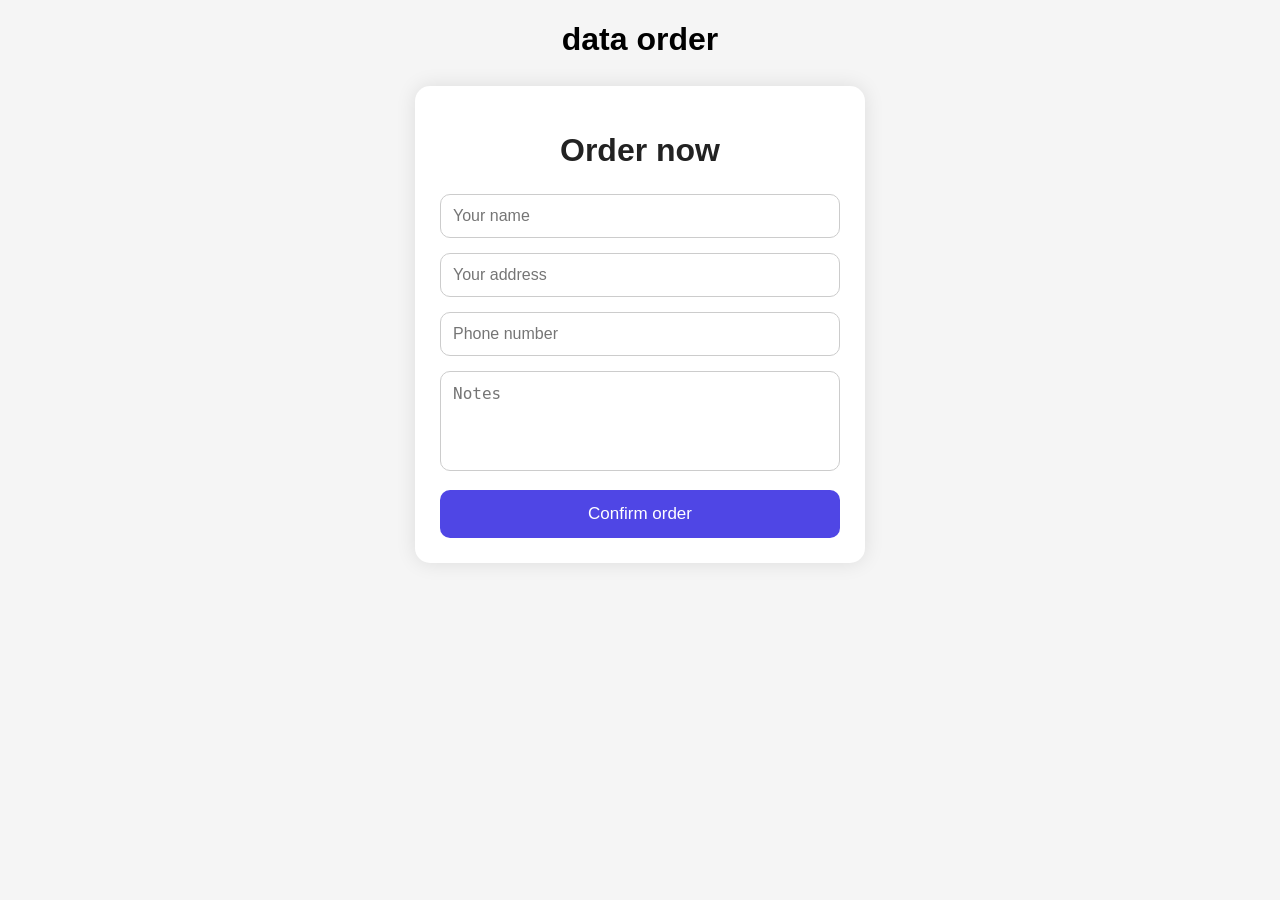
==== checkout.html @ 16e17926 "task" ====
<!DOCTYPE html>
<html>
<head>
    <title>Checkout</title>
    <style>
        /* صفحة الطلب */

body{
    margin: 0;
    padding: 0;
    font-family: Arial, Helvetica, sans-serif;
    background: #f5f5f5;
}
h1{
    text-align: center;
}
#order-page{
  height: fit-content;
    display: flex;
    justify-content: center;
    align-items: center;
    padding: 6px 6px;
}

.order-box{
    width: 400px;
    background: white;

    padding: 25px;

    border-radius: 15px;

    box-shadow: 0 0 20px rgba(0,0,0,0.1);
}

.order-box h1{
    text-align: center;
    margin-bottom: 25px;

    color: #222;
}

.order-box input,
.order-box textarea{
    width: 100%;

    padding: 12px;

    margin-bottom: 15px;

    border: 1px solid #ccc;

    border-radius: 10px;

    outline: none;

    font-size: 16px;

    box-sizing: border-box;
}

.order-box textarea{
    resize: none;
    height: 100px;
}

.order-box input:focus,
.order-box textarea:focus{
    border-color: #4f46e5;
}

.order-box button{
    width: 100%;

    padding: 14px;

    border: none;

    border-radius: 10px;

    background: #4f46e5;

    color: white;

    font-size: 17px;

    cursor: pointer;

    transition: 0.3s;
}

.order-box button:hover{
    background: #372fcf;
}
    </style>
</head>
<body>

<h1>data order</h1>

<form>
    <div id="order-page">

    <div class="order-box">

        <h1>Order now</h1>

        <input type="text" required placeholder="Your name">

        <input type="text" required placeholder="Your address">

        <input type="text" required placeholder="Phone number">

        <textarea placeholder="Notes"></textarea>

        <button  id="confirm">Confirm order</button>

    </div>

    </div>
</form>
<script>
    console.log(localStorage.getItem("cart"));
   document.getElementById("confirm").addEventListener("click", (e) => {
    e.preventDefault();

    let cart = JSON.parse(localStorage.getItem("cart")) || [];

    let name = document.querySelector("input[placeholder='Your name']").value;
    let address = document.querySelector("input[placeholder='Your address']").value;
    let phoneUser = document.querySelector("input[placeholder='Phone number']").value;
    let notes = document.querySelector("textarea").value;

    let msg = `New Order:`;

    msg += `Name: ${name}|   `;
    msg += `Address: ${address}|    `;
    msg += `Phone: ${phoneUser}|  `;
    msg += `Notes: ${notes}|  `;

    msg += `--- Products ---`;

    let total = 0;

    cart.forEach(p => {

        let price = parseFloat(p.price.replace("$", ""));
        let itemTotal = price * p.qty;

        total += itemTotal;

        msg += `${p.name} - ${p.price} x ${p.qty} = ${itemTotal}`;
    });

    msg += `Total: ${total}$`;

    let ownerPhone = "201552701888";

    window.open(`https://wa.me/${ownerPhone}?text=${msg}`, "_blank");

    localStorage.removeItem("cart");
});
    
</script>

</body>
</html>
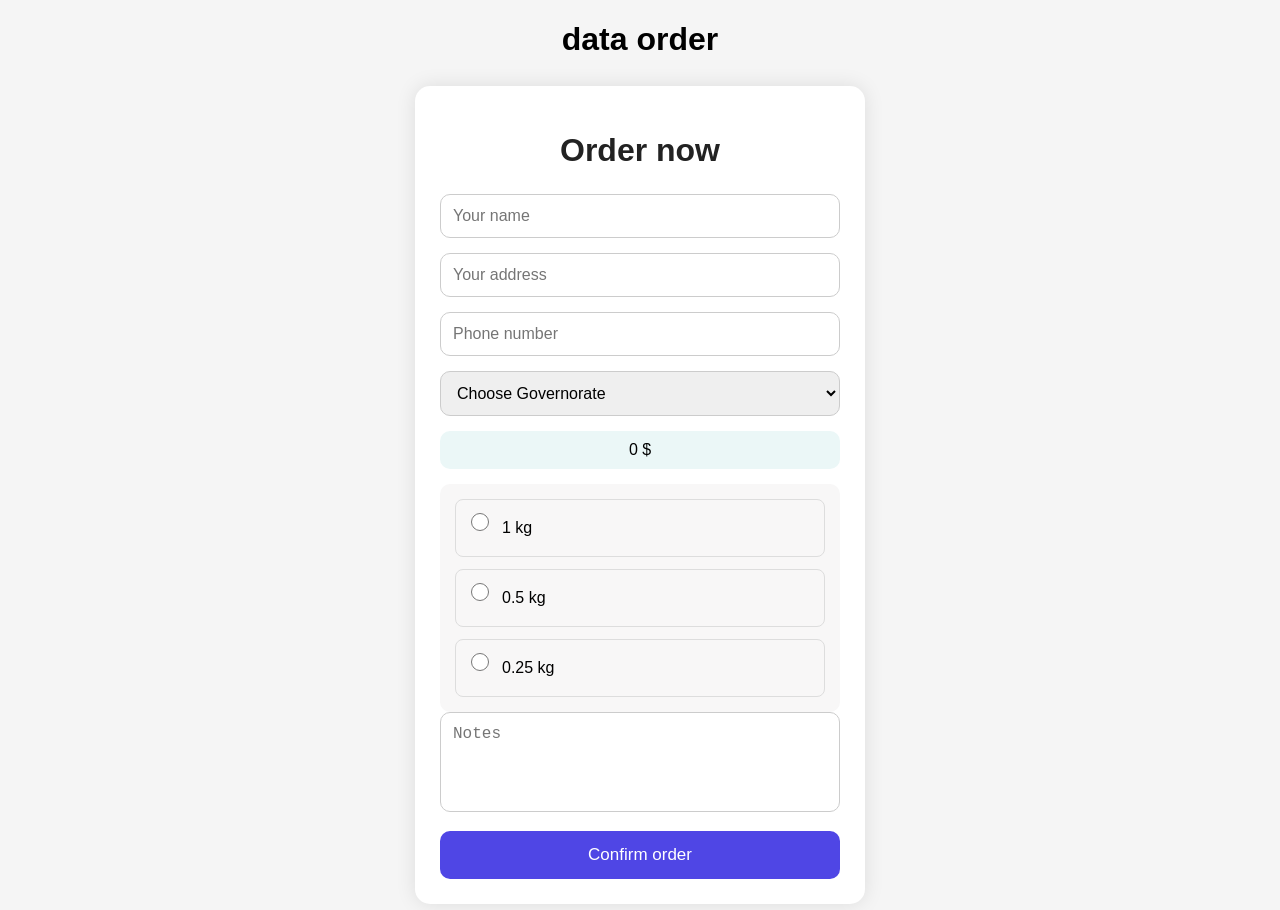
==== commit 6efad0c4: "task1" ====
--- a/checkout.html
+++ b/checkout.html
@@ -10,9 +10,23 @@
     padding: 0;
     font-family: Arial, Helvetica, sans-serif;
     background: #f5f5f5;
+    
 }
 h1{
     text-align: center;
+}
+#span{
+    background-color: rgb(235, 247, 247);
+   
+    width: 100%;
+    padding: 10px 0;
+    text-align: center;   
+    display: block;
+    border-radius: 10px;
+    margin-bottom: 15px;
+}
+#span::after{
+    content: ' $';
 }
 #order-page{
   height: fit-content;
@@ -39,6 +53,7 @@
 
     color: #222;
 }
+.order-box select,
 
 .order-box input,
 .order-box textarea{
@@ -92,6 +107,43 @@
 .order-box button:hover{
     background: #372fcf;
 }
+.weights-form{
+    display: flex;
+    flex-direction: column;
+    gap: 12px;
+
+    background: rgb(248, 247, 247);
+    padding: 15px;
+
+    border-radius: 10px;
+}
+
+.weights-form label{
+    display: flex;
+    align-items: center;
+    gap: 10px;
+
+    padding: 10px;
+
+    border: 1px solid #ddd;
+
+    border-radius: 8px;
+
+    cursor: pointer;
+
+    transition: 0.3s;
+}
+
+.weights-form label:hover{
+    background: #dee6e9;
+
+     transform: translateY(-5px);
+}
+
+.weights-form input{
+    width: 18px;
+    height: 18px;
+}
     </style>
 </head>
 <body>
@@ -110,8 +162,59 @@
         <input type="text" required placeholder="Your address">
 
         <input type="text" required placeholder="Phone number">
-
+        
+        <select id="governorate" required>
+    <option value="" selected disabled>Choose Governorate</option>
+
+    <option value="القاهرة">القاهرة</option>
+    <option value="الجيزة">الجيزة</option>
+    <option value="الإسكندرية">الإسكندرية</option>
+    <option value="الدقهلية">الدقهلية</option>
+    <option value="البحر الأحمر">البحر الأحمر</option>
+    <option value="البحيرة">البحيرة</option>
+    <option value="الفيوم">الفيوم</option>
+    <option value="الغربية">الغربية</option>
+    <option value="الإسماعيلية">الإسماعيلية</option>
+    <option value="المنوفية">المنوفية</option>
+    <option value="المنيا">المنيا</option>
+    <option value="القليوبية">القليوبية</option>
+    <option value="الوادي الجديد">الوادي الجديد</option>
+    <option value="السويس">السويس</option>
+    <option value="أسوان">أسوان</option>
+    <option value="أسيوط">أسيوط</option>
+    <option value="بني سويف">بني سويف</option>
+    <option value="بورسعيد">بورسعيد</option>
+    <option value="دمياط">دمياط</option>
+    <option value="الشرقية">الشرقية</option>
+    <option value="جنوب سيناء">جنوب سيناء</option>
+    <option value="كفر الشيخ">كفر الشيخ</option>
+    <option value="مطروح">مطروح</option>
+    <option value="الأقصر">الأقصر</option>
+    <option value="قنا">قنا</option>
+    <option value="شمال سيناء">شمال سيناء</option>
+    <option value="سوهاج">سوهاج</option>
+</select>
+        <span id="span">00</span>
+       <div class="weights-form">
+
+    <label>
+        <input type="radio" name="weight" value="1 كيلو">
+          1 kg
+    </label>
+
+    <label>
+        <input type="radio" name="weight" value="نصف كيلو">
+         0.5 kg
+    </label>
+
+    <label>
+        <input type="radio" name="weight" value="ربع كيلو">
+         0.25 kg
+    </label>
+
+</div>
         <textarea placeholder="Notes"></textarea>
+        
 
         <button  id="confirm">Confirm order</button>
 
@@ -120,46 +223,78 @@
     </div>
 </form>
 <script>
-    console.log(localStorage.getItem("cart"));
-   document.getElementById("confirm").addEventListener("click", (e) => {
+ 
+
+console.log(localStorage.getItem("cart"));
+
+/* حساب السعر وعرضه في span */
+let cart = JSON.parse(localStorage.getItem("cart")) || [];
+
+let totalPrice = 0;
+
+cart.forEach(p => {
+    let price = parseFloat(p.price.replace("$", ""));
+    totalPrice += price * p.qty;
+});
+
+document.getElementById("span").textContent = totalPrice;
+
+
+/* ارسال الطلب */
+document.getElementById("confirm").addEventListener("click", (e) => {
+
     e.preventDefault();
 
-    let cart = JSON.parse(localStorage.getItem("cart")) || [];
-
     let name = document.querySelector("input[placeholder='Your name']").value;
+
     let address = document.querySelector("input[placeholder='Your address']").value;
+
     let phoneUser = document.querySelector("input[placeholder='Phone number']").value;
+
+    let governorate = document.getElementById("governorate").value;
+
     let notes = document.querySelector("textarea").value;
 
-    let msg = `New Order:`;
-
-    msg += `Name: ${name}|   `;
-    msg += `Address: ${address}|    `;
-    msg += `Phone: ${phoneUser}|  `;
-    msg += `Notes: ${notes}|  `;
-
-    msg += `--- Products ---`;
+    let msg = `New Order:\n`;
+
+    msg += `Name: ${name}\n`;
+
+    msg += `Address: ${address}\n`;
+
+    msg += `Phone: ${phoneUser}\n`;
+
+    msg += `Governorate: ${governorate}\n`;
+
+    msg += `Notes: ${notes}\n\n`;
+
+    msg += `--- Products ---\n`;
 
     let total = 0;
 
     cart.forEach(p => {
 
         let price = parseFloat(p.price.replace("$", ""));
+
         let itemTotal = price * p.qty;
 
         total += itemTotal;
 
-        msg += `${p.name} - ${p.price} x ${p.qty} = ${itemTotal}`;
+        msg += `${p.name} - ${p.price} x ${p.qty} = ${itemTotal}$\n`;
     });
 
-    msg += `Total: ${total}$`;
-
-    let ownerPhone = "201552701888";
-
-    window.open(`https://wa.me/${ownerPhone}?text=${msg}`, "_blank");
+    msg += `\nTotal: ${total}$`;
+
+    let ownerPhone = "201559452702";
+
+    window.open(`https://wa.me/${ownerPhone}?text=${encodeURIComponent(msg)}`, "_blank");
 
     localStorage.removeItem("cart");
+
+
 });
+
+
+
     
 </script>
 
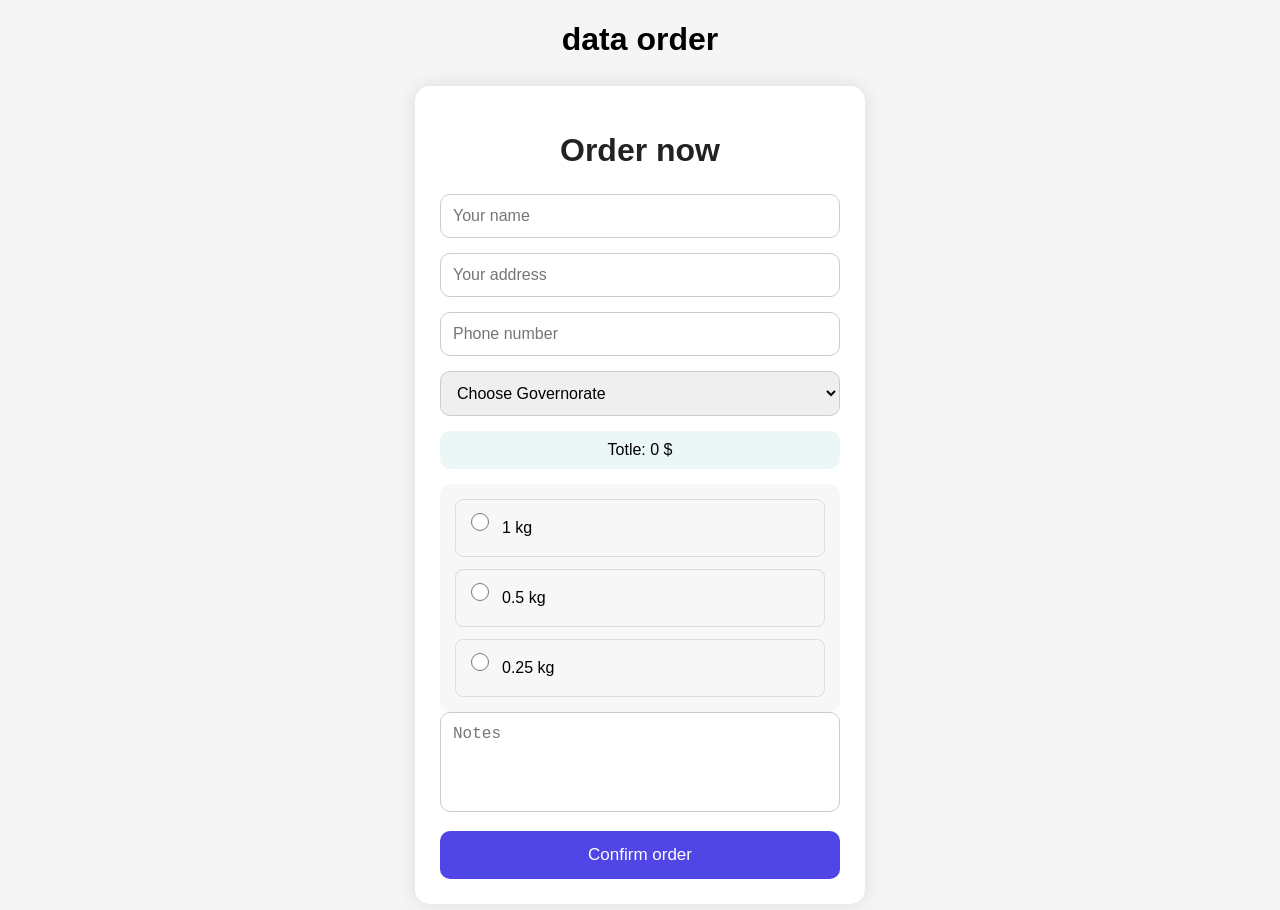
==== commit e93e1d89: "task3" ====
--- a/checkout.html
+++ b/checkout.html
@@ -24,6 +24,9 @@
     display: block;
     border-radius: 10px;
     margin-bottom: 15px;
+}
+#span::before{
+    content: 'Totle: ';
 }
 #span::after{
     content: ' $';
@@ -284,7 +287,7 @@
 
     msg += `\nTotal: ${total}$`;
 
-    let ownerPhone = "201559452702";
+    let ownerPhone = "201552701888";
 
     window.open(`https://wa.me/${ownerPhone}?text=${encodeURIComponent(msg)}`, "_blank");
 
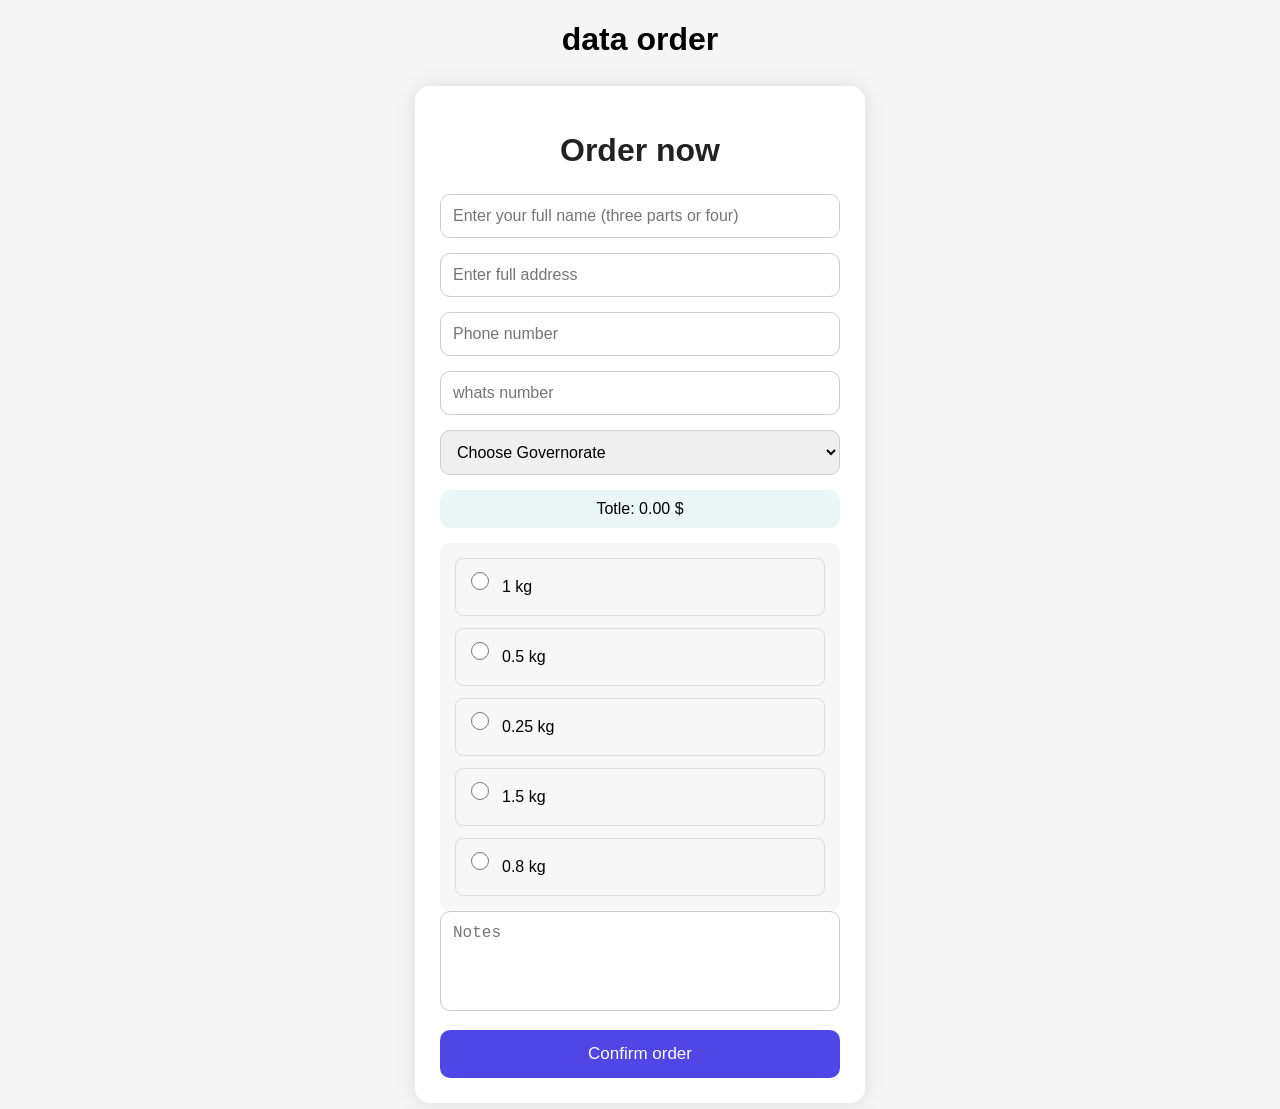
==== commit 34e509e3: "task4" ====
--- a/checkout.html
+++ b/checkout.html
@@ -160,11 +160,13 @@
 
         <h1>Order now</h1>
 
-        <input type="text" required placeholder="Your name">
-
-        <input type="text" required placeholder="Your address">
+        <input type="text" minlength="15" required placeholder="Enter your full name (three parts or four)">
+
+        <input type="text" required placeholder="Enter full address">
 
         <input type="text" required placeholder="Phone number">
+
+        <input type="text" required placeholder="whats number">
         
         <select id="governorate" required>
     <option value="" selected disabled>Choose Governorate</option>
@@ -199,21 +201,30 @@
 </select>
         <span id="span">00</span>
        <div class="weights-form">
-
-    <label>
-        <input type="radio" name="weight" value="1 كيلو">
-          1 kg
-    </label>
-
-    <label>
-        <input type="radio" name="weight" value="نصف كيلو">
-         0.5 kg
-    </label>
-
-    <label>
-        <input type="radio" name="weight" value="ربع كيلو">
-         0.25 kg
-    </label>
+<label>
+  <input type="radio" name="weight" value="1">
+  1 kg
+</label>
+
+<label>
+  <input type="radio" name="weight" value="0.5">
+  0.5 kg
+</label>
+
+<label>
+  <input type="radio" name="weight" value="0.25">
+  0.25 kg
+</label>
+
+<label>
+  <input type="radio" name="weight" value="1.5">
+  1.5 kg
+</label>
+
+<label>
+  <input type="radio" name="weight" value="0.8">
+  0.8 kg
+</label>
 
 </div>
         <textarea placeholder="Notes"></textarea>
@@ -226,78 +237,94 @@
     </div>
 </form>
 <script>
- 
-
-console.log(localStorage.getItem("cart"));
-
-/* حساب السعر وعرضه في span */
+console.log("Cart:", localStorage.getItem("cart"));
+
 let cart = JSON.parse(localStorage.getItem("cart")) || [];
-
-let totalPrice = 0;
-
-cart.forEach(p => {
-    let price = parseFloat(p.price.replace("$", ""));
-    totalPrice += price * p.qty;
+let weightFactor = 1;
+
+/* ====== BASE TOTAL ====== */
+function getBaseTotal() {
+    let total = 0;
+
+    cart.forEach(p => {
+        let price = parseFloat(p.price.replace("$", ""));
+        total += price * p.qty;
+    });
+
+    return total;
+}
+
+/* ====== UPDATE TOTAL ====== */
+function updateTotal() {
+    let baseTotal = getBaseTotal();
+    let finalTotal = baseTotal * weightFactor;
+
+    document.getElementById("span").textContent = finalTotal.toFixed(2);
+}
+
+updateTotal();
+
+/* ====== WEIGHT CHANGE ====== */
+document.querySelectorAll("input[name='weight']").forEach(radio => {
+    radio.addEventListener("change", (e) => {
+        weightFactor = parseFloat(e.target.value);
+        updateTotal();
+    });
 });
 
-document.getElementById("span").textContent = totalPrice;
-
-
-/* ارسال الطلب */
+/* ====== ORDER ====== */
 document.getElementById("confirm").addEventListener("click", (e) => {
-
     e.preventDefault();
 
-    let name = document.querySelector("input[placeholder='Your name']").value;
-
-    let address = document.querySelector("input[placeholder='Your address']").value;
-
-    let phoneUser = document.querySelector("input[placeholder='Phone number']").value;
-
+    let name = document.querySelector("input[placeholder*='Enter your full name (three parts or four)']").value;
+    let address = document.querySelector("input[placeholder*='Enter full address']").value;
+    let phone = document.querySelector("input[placeholder*='Phone number']").value;
+    let whatsapp = document.querySelector("input[placeholder*='whats number']").value;
     let governorate = document.getElementById("governorate").value;
-
     let notes = document.querySelector("textarea").value;
 
-    let msg = `New Order:\n`;
+    let selectedWeight = document.querySelector("input[name='weight']:checked");
+
+    if (!selectedWeight) {
+        alert("Please select a weight");
+        return;
+    }
+
+    let baseTotal = getBaseTotal();
+    let finalTotal = baseTotal * weightFactor;
+
+    let msg = `New Order\n\n`;
 
     msg += `Name: ${name}\n`;
-
     msg += `Address: ${address}\n`;
-
-    msg += `Phone: ${phoneUser}\n`;
-
+    msg += `Phone: ${phone}\n`;
+    msg += `WhatsApp: ${whatsapp}\n`;
     msg += `Governorate: ${governorate}\n`;
-
     msg += `Notes: ${notes}\n\n`;
 
     msg += `--- Products ---\n`;
 
-    let total = 0;
-
     cart.forEach(p => {
-
         let price = parseFloat(p.price.replace("$", ""));
-
-        let itemTotal = price * p.qty;
-
-        total += itemTotal;
-
-        msg += `${p.name} - ${p.price} x ${p.qty} = ${itemTotal}$\n`;
+        let itemTotal = price * p.qty * weightFactor;
+
+        msg += `${p.name} - ${p.price} x ${p.qty} x ${weightFactor} = ${itemTotal.toFixed(2)}$\n`;
     });
 
-    msg += `\nTotal: ${total}$`;
+    msg += `\nBase Total: ${baseTotal.toFixed(2)}$`;
+    msg += `\nFinal Total: ${finalTotal.toFixed(2)}$`;
 
     let ownerPhone = "201552701888";
 
-    window.open(`https://wa.me/${ownerPhone}?text=${encodeURIComponent(msg)}`, "_blank");
+   if (name !='' && phone != '' && whatsapp != '' && address != '' && governorate!='') {
+         window.open(
+        `https://wa.me/${ownerPhone}?text=${encodeURIComponent(msg)}`,
+        "_blank"
+    );
+   }
 
     localStorage.removeItem("cart");
-
-
 });
-
-
-
     
 </script>
 
